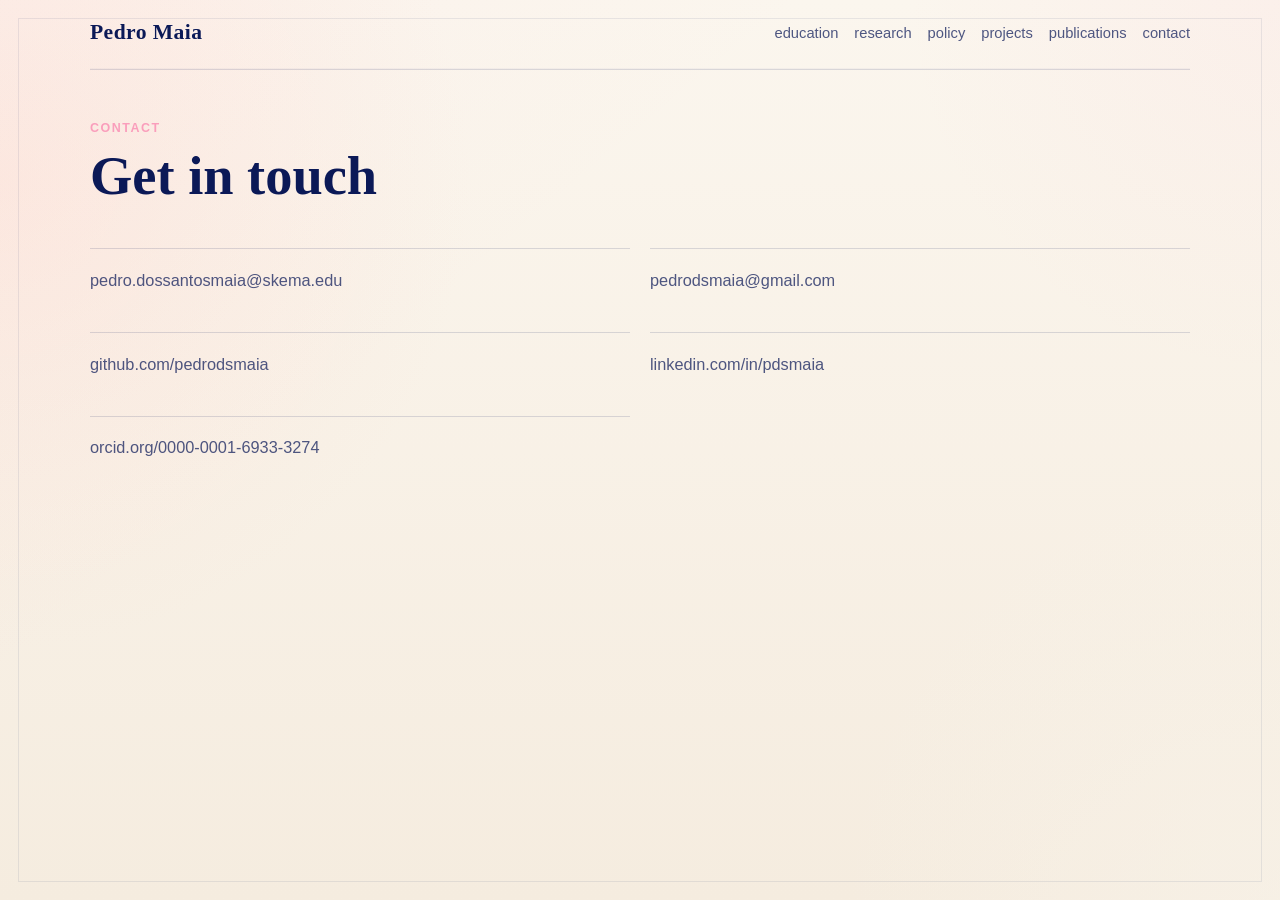
==== contact.html @ 03cf0b7a "Split website into homepage and separate section pages" ====
<!DOCTYPE html>
<html lang="en">
  <head>
    <meta charset="UTF-8" />
    <meta name="viewport" content="width=device-width, initial-scale=1.0" />
    <title>Contact | Pedro Maia</title>
    <meta name="description" content="Contact links for Pedro Maia." />
    <link rel="stylesheet" href="styles.css" />
  </head>
  <body>
    <div class="site-frame">
      <header class="site-header">
        <a class="site-name" href="index.html">Pedro Maia</a>
        <nav class="site-nav" aria-label="Main navigation">
          <a href="education.html">education</a>
          <a href="research.html">research</a>
          <a href="policy.html">policy</a>
          <a href="projects.html">projects</a>
          <a href="publications.html">publications</a>
          <a href="contact.html">contact</a>
        </nav>
      </header>

      <main>
        <section class="contact-section page-section">
          <div class="section-heading">
            <p class="section-kicker">Contact</p>
            <h2>Get in touch</h2>
          </div>

          <div class="contact-grid">
            <a class="contact-link" href="mailto:pedro.dossantosmaia@skema.edu"><span>pedro.dossantosmaia@skema.edu</span></a>
            <a class="contact-link" href="mailto:pedrodsmaia@gmail.com"><span>pedrodsmaia@gmail.com</span></a>
            <a class="contact-link" href="https://github.com/pedrodsmaia"><span>github.com/pedrodsmaia</span></a>
            <a class="contact-link" href="https://www.linkedin.com/in/pdsmaia/"><span>linkedin.com/in/pdsmaia</span></a>
            <a class="contact-link" href="https://orcid.org/0000-0001-6933-3274"><span>orcid.org/0000-0001-6933-3274</span></a>
          </div>
        </section>
      </main>
    </div>
  </body>
</html>
---- styles.css ----
:root {
  --paper: #fbf6ee;
  --paper-deep: #f5ecdf;
  --surface: rgba(255, 255, 255, 0.58);
  --surface-strong: rgba(248, 243, 234, 0.96);
  --text: #0b1957;
  --muted: rgba(11, 25, 87, 0.72);
  --line: rgba(11, 25, 87, 0.14);
  --accent: #fa9ebc;
  --accent-soft: rgba(250, 158, 188, 0.16);
  --accent-faint: rgba(250, 158, 188, 0.08);
  --max-width: 1100px;
  --shadow: 0 20px 48px rgba(24, 28, 52, 0.08);
}

* {
  box-sizing: border-box;
}

html {
  scroll-behavior: smooth;
}

body {
  margin: 0;
  min-height: 100vh;
  color: var(--text);
  font-family: "Manrope", sans-serif;
  background:
    linear-gradient(140deg, rgba(250, 158, 188, 0.05), transparent 35%),
    radial-gradient(circle at top right, rgba(250, 158, 188, 0.07), transparent 24%),
    radial-gradient(circle at left 20%, rgba(255, 219, 209, 0.4), transparent 32%),
    radial-gradient(circle at bottom right, rgba(248, 243, 234, 0.55), transparent 28%),
    linear-gradient(180deg, var(--paper) 0%, var(--paper-deep) 100%);
}

body::before {
  content: "";
  position: fixed;
  inset: 18px;
  border: 1px solid rgba(11, 25, 87, 0.08);
  pointer-events: none;
}

a {
  color: inherit;
}

.site-frame {
  width: min(calc(100% - 2rem), var(--max-width));
  margin: 0 auto;
  padding: 1.25rem 0 4rem;
}

.site-header {
  display: flex;
  justify-content: space-between;
  align-items: center;
  gap: 1rem;
  padding-bottom: 1.5rem;
  border-bottom: 1px solid var(--line);
  box-shadow: inset 0 -1px 0 rgba(11, 25, 87, 0.03);
}

.site-name,
.site-nav a {
  text-decoration: none;
}

.site-name,
h1,
h2,
h3 {
  font-family: "Cormorant Garamond", serif;
}

.site-name {
  font-size: 1.35rem;
  font-weight: 600;
  letter-spacing: 0.02em;
  color: var(--text);
}

.site-nav {
  display: flex;
  flex-wrap: wrap;
  gap: 1rem;
}

.site-nav a {
  color: var(--muted);
  font-size: 0.92rem;
  transition: color 160ms ease;
}

.site-nav a:hover,
.site-nav a:focus-visible {
  color: var(--accent);
}

.hero {
  max-width: 780px;
  padding: 3.2rem 0 3rem;
}

.section-kicker {
  margin: 0 0 0.9rem;
  color: var(--accent);
  letter-spacing: 0.12em;
  text-transform: uppercase;
  font-size: 0.78rem;
  font-weight: 700;
}

h1,
h2,
h3,
p {
  margin-top: 0;
}

h1 {
  margin-bottom: 1.35rem;
  font-size: clamp(2.1rem, 5vw, 3.5rem);
  line-height: 1;
  font-weight: 600;
}

h1 span {
  display: block;
  font-style: italic;
  color: var(--accent);
}

.lead,
.home-intro,
.intro-card p,
.area-item p,
.timeline-content p,
.hero-note p,
.contact-grid a,
.detail-list,
.link-list {
  color: var(--muted);
  line-height: 1.7;
  font-size: 1.02rem;
}

.home-intro p {
  margin-bottom: 0.35rem;
}

.home-intro a {
  color: var(--text);
  text-decoration-thickness: 1px;
  text-underline-offset: 0.16em;
}

.home-intro a:hover,
.home-intro a:focus-visible {
  color: var(--accent);
}

.timeline-item {
  background: var(--surface);
  border: 1px solid var(--line);
  box-shadow: var(--shadow);
}

.hero-note {
  align-self: end;
  padding: 0;
  justify-self: end;
}

.profile-figure {
  margin: 0;
}

.profile-image {
  display: block;
  width: min(100%, 220px);
  aspect-ratio: 4 / 5;
  object-fit: cover;
  object-position: center top;
  border-radius: 8px;
  border: 1px solid rgba(11, 25, 87, 0.12);
  box-shadow: 0 18px 40px rgba(24, 28, 52, 0.12);
  background: var(--surface-strong);
}

.note-label {
  margin-bottom: 0.75rem;
  font-size: 0.82rem;
  letter-spacing: 0.1em;
  text-transform: uppercase;
  color: var(--accent);
  font-weight: 700;
}

.intro-grid,
.contact-grid {
  display: grid;
  grid-template-columns: repeat(2, minmax(0, 1fr));
  gap: 1.25rem;
}

.intro-card {
  padding: 1.75rem;
}

.intro-card h2,
.section-heading h2 {
  font-size: clamp(2rem, 5vw, 3.4rem);
  line-height: 0.98;
  font-weight: 600;
}

.areas-section,
.timeline-section,
.contact-section {
  padding-top: 4.5rem;
}

.page-section {
  padding-top: 3.2rem;
}

.section-heading {
  max-width: 740px;
  margin-bottom: 1.8rem;
}

.areas-list {
  border-top: 1px solid var(--line);
}

.area-item {
  display: grid;
  grid-template-columns: 90px 1fr;
  gap: 1.2rem;
  padding: 1.3rem 0;
  border-bottom: 1px solid var(--line);
}

.area-number {
  color: var(--accent);
  font-size: 0.9rem;
  letter-spacing: 0.08em;
}

.area-item h3,
.timeline-content h3 {
  margin-bottom: 0.5rem;
  font-size: 1.8rem;
  font-weight: 600;
}

.detail-list,
.link-list {
  margin: 0.9rem 0 0;
  padding-left: 1.1rem;
}

.detail-list li,
.link-list li {
  margin-bottom: 0.5rem;
}

.link-list a {
  text-decoration-thickness: 1px;
  text-underline-offset: 0.16em;
  color: var(--text);
}

.link-list a:hover,
.link-list a:focus-visible {
  color: var(--accent);
}

.timeline {
  position: relative;
  display: grid;
  gap: 1rem;
}

.timeline::before {
  content: "";
  position: absolute;
  top: 0;
  bottom: 0;
  left: 104px;
  width: 1px;
  background: var(--line);
}

.timeline-item {
  position: relative;
  display: grid;
  grid-template-columns: 80px 1fr;
  gap: 2rem;
  padding: 1.4rem 1.4rem 1.4rem 0;
  background: transparent;
  border: 0;
  box-shadow: none;
}

.timeline-item::before {
  content: "";
  position: absolute;
  left: 97px;
  top: 1.7rem;
  width: 14px;
  height: 14px;
  border-radius: 50%;
  background: var(--surface-strong);
  border: 2px solid var(--accent);
}

.timeline-date {
  padding-top: 0.3rem;
  color: var(--accent);
  font-size: 0.82rem;
  text-transform: uppercase;
  letter-spacing: 0.08em;
}

.timeline-content {
  padding-left: 2rem;
}

.contact-grid a {
  padding: 1.1rem 0;
  border-top: 1px solid var(--line);
  text-decoration: none;
  transition: color 160ms ease, border-color 160ms ease;
}

.contact-grid a:hover,
.contact-grid a:focus-visible {
  color: var(--accent);
  border-color: rgba(250, 158, 188, 0.34);
}

.contact-link {
  display: flex;
  align-items: center;
  gap: 0.8rem;
}

.contact-icon {
  display: inline-flex;
  align-items: center;
  justify-content: center;
  width: 0.92rem;
  height: 0.92rem;
  flex: 0 0 0.92rem;
  color: rgba(11, 25, 87, 0.34);
  transition: color 160ms ease, opacity 160ms ease;
  opacity: 0.72;
}

.contact-icon svg {
  width: 100%;
  height: 100%;
  fill: currentColor;
}

.contact-link:hover .contact-icon,
.contact-link:focus-visible .contact-icon {
  color: rgba(250, 158, 188, 0.68);
  opacity: 0.9;
}

.reveal {
  opacity: 0;
  transform: translateY(20px);
  transition: opacity 650ms ease, transform 650ms ease;
}

.reveal.is-visible {
  opacity: 1;
  transform: translateY(0);
}

@media (max-width: 900px) {
  .hero,
  .intro-grid,
  .contact-grid {
    grid-template-columns: 1fr;
  }

  .profile-image {
    width: min(100%, 170px);
  }

  .timeline::before {
    left: 22px;
  }

  .timeline-item {
    grid-template-columns: 1fr;
    padding-left: 0;
  }

  .timeline-item::before {
    left: 15px;
  }

  .timeline-content {
    padding-left: 2.8rem;
  }
}

@media (max-width: 640px) {
  body::before {
    inset: 10px;
  }

  .site-frame {
    width: min(calc(100% - 1.1rem), var(--max-width));
  }

  .site-header {
    flex-direction: column;
    align-items: flex-start;
  }

  .site-nav {
    gap: 0.8rem;
  }

  .hero {
    padding-top: 3rem;
  }

  .area-item {
    grid-template-columns: 1fr;
    gap: 0.4rem;
  }
}
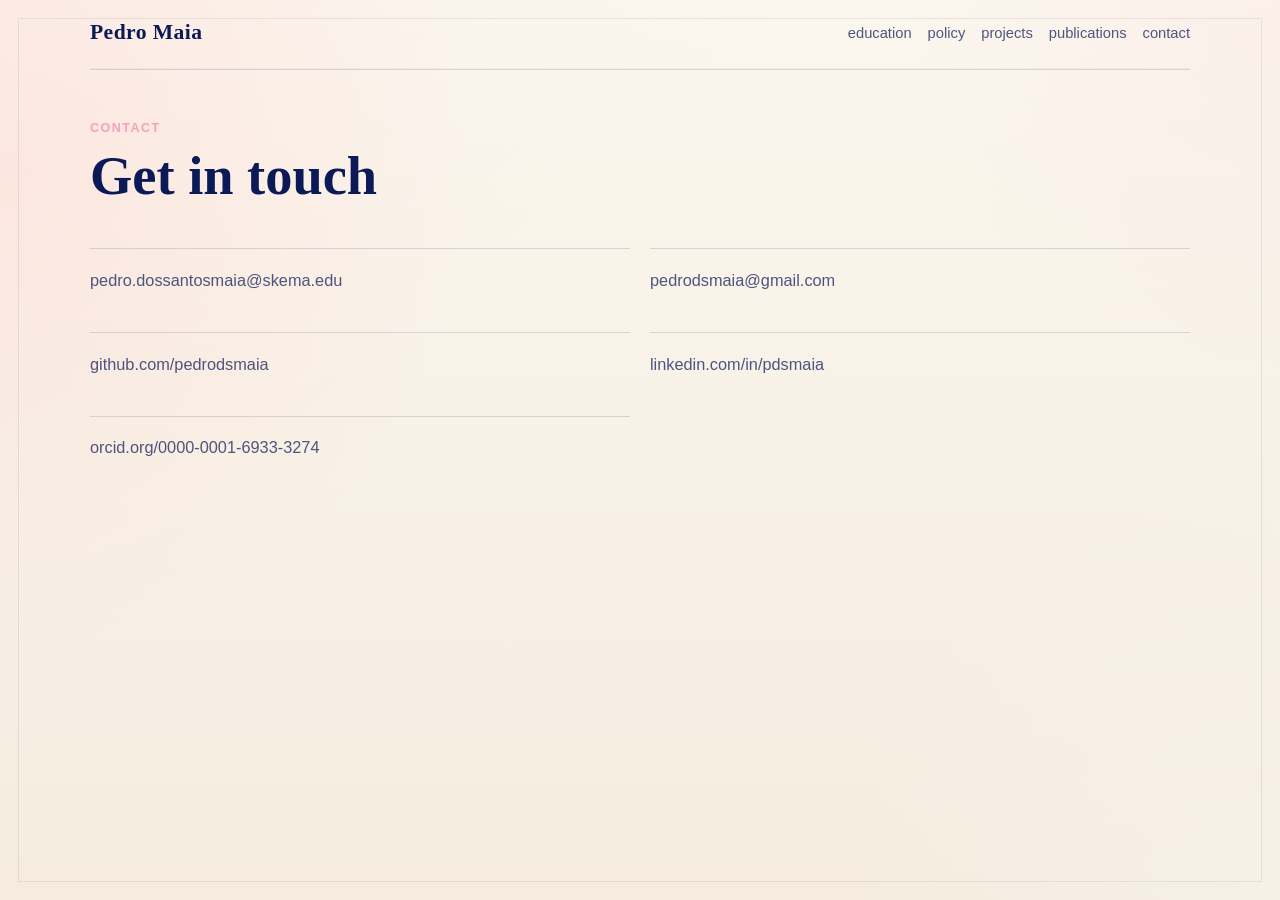
==== commit f8213215: "Remove research tab from navigation" ====
--- a/contact.html
+++ b/contact.html
@@ -13,7 +13,6 @@
         <a class="site-name" href="index.html">Pedro Maia</a>
         <nav class="site-nav" aria-label="Main navigation">
           <a href="education.html">education</a>
-          <a href="research.html">research</a>
           <a href="policy.html">policy</a>
           <a href="projects.html">projects</a>
           <a href="publications.html">publications</a>
--- a/styles.css
+++ b/styles.css
@@ -99,8 +99,19 @@
 }
 
 .hero {
-  max-width: 780px;
   padding: 3.2rem 0 3rem;
+}
+
+.hero-copy {
+  max-width: 640px;
+}
+
+.home-image {
+  display: block;
+  width: 100%;
+  max-height: 42vh;
+  object-fit: cover;
+  border: 1px solid var(--line);
 }
 
 .section-kicker {
@@ -147,7 +158,10 @@
 }
 
 .home-intro p {
+  margin-top: 0.7rem;
   margin-bottom: 0.35rem;
+  font-size: 0.78rem;
+  line-height: 1.55;
 }
 
 .home-intro a {
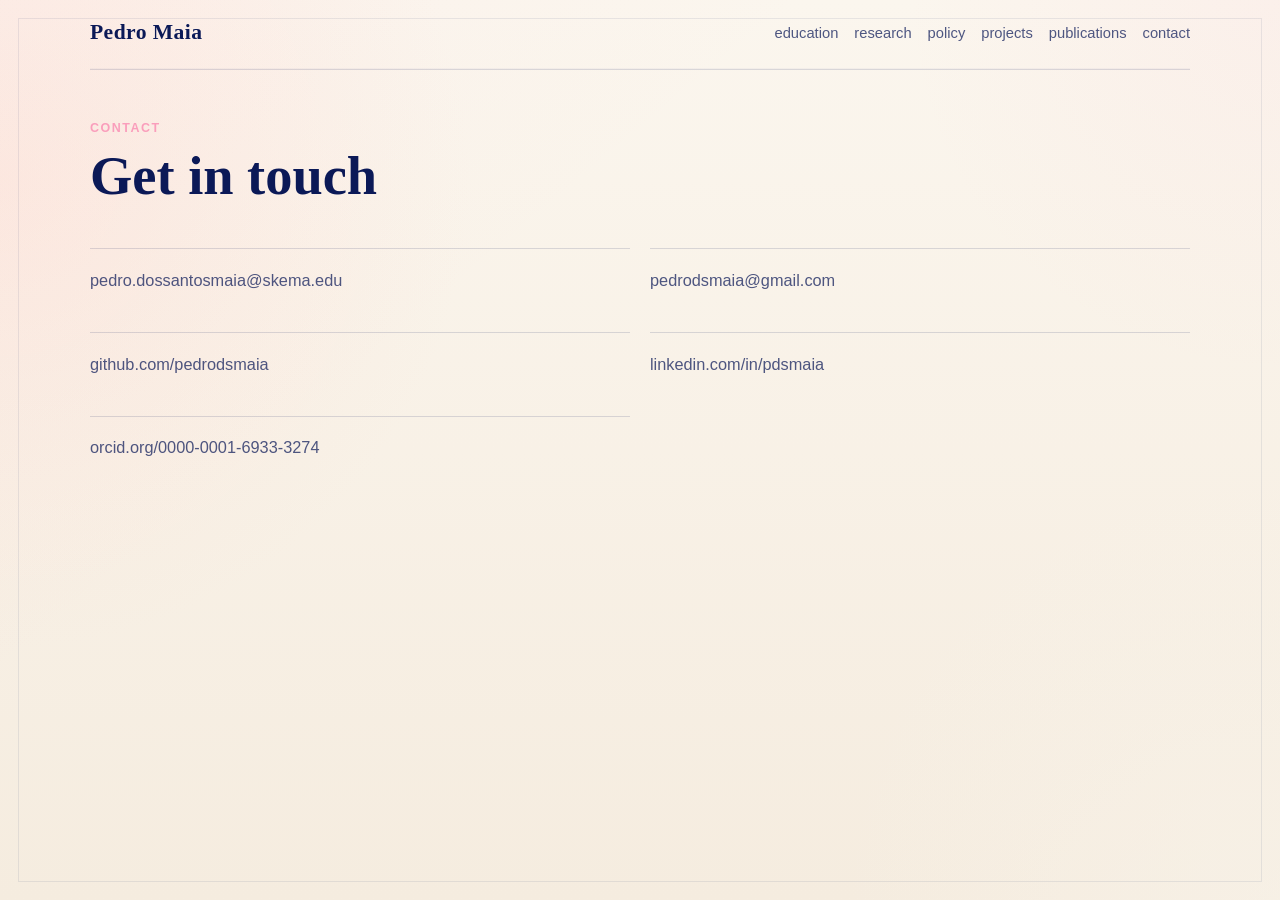
==== commit 99d7b4d0: "Restore research tab" ====
--- a/contact.html
+++ b/contact.html
@@ -13,6 +13,7 @@
         <a class="site-name" href="index.html">Pedro Maia</a>
         <nav class="site-nav" aria-label="Main navigation">
           <a href="education.html">education</a>
+          <a href="research.html">research</a>
           <a href="policy.html">policy</a>
           <a href="projects.html">projects</a>
           <a href="publications.html">publications</a>
--- a/styles.css
+++ b/styles.css
@@ -108,10 +108,13 @@
 
 .home-image {
   display: block;
-  width: 100%;
-  max-height: 42vh;
-  object-fit: cover;
+  width: min(100%, 520px);
+  height: auto;
+  object-fit: contain;
   border: 1px solid var(--line);
+  transform: rotate(90deg);
+  transform-origin: center;
+  margin: 5rem auto 4rem;
 }
 
 .section-kicker {
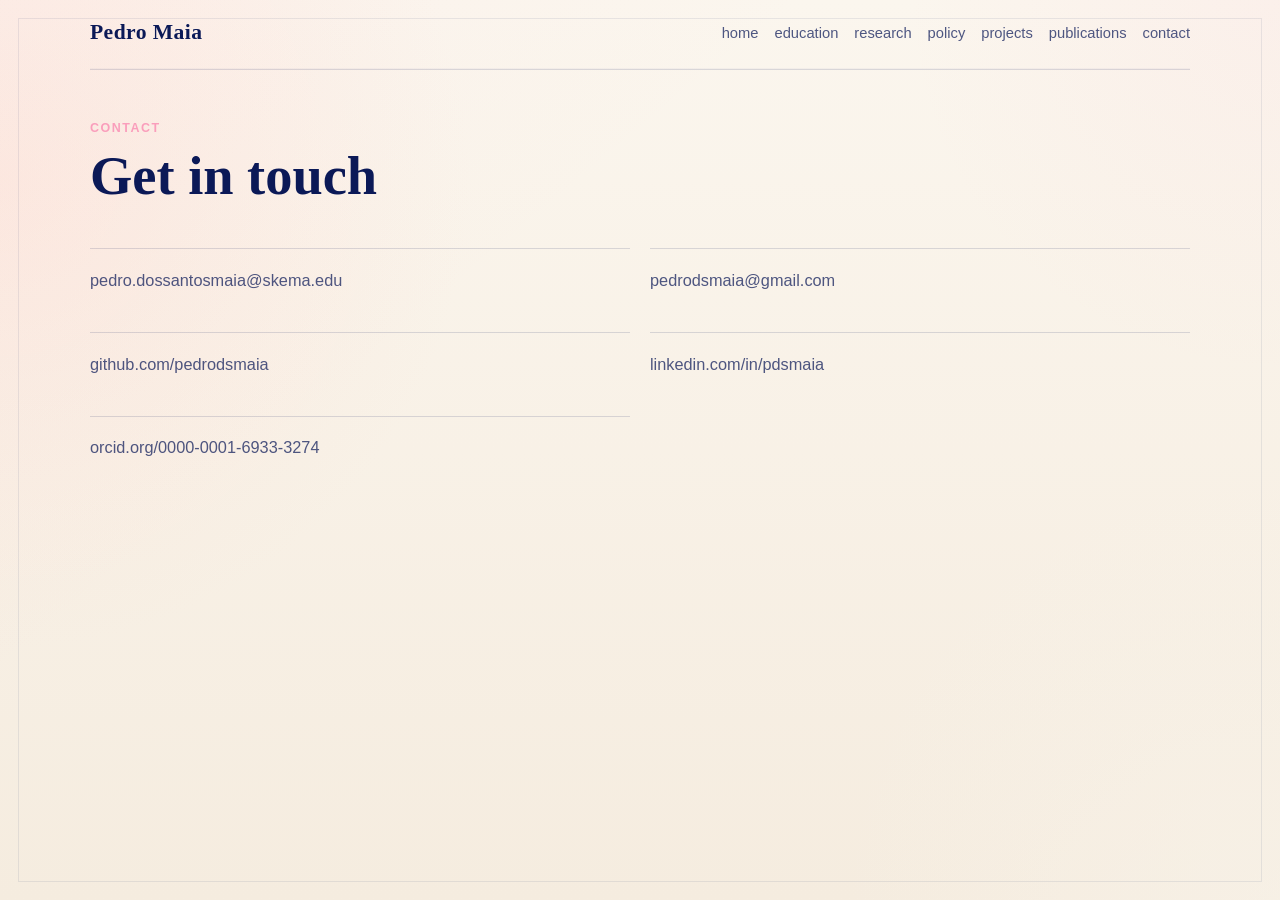
==== commit 35f540c7: "Add home tab and increase homepage caption text" ====
--- a/contact.html
+++ b/contact.html
@@ -12,6 +12,7 @@
       <header class="site-header">
         <a class="site-name" href="index.html">Pedro Maia</a>
         <nav class="site-nav" aria-label="Main navigation">
+          <a href="index.html">home</a>
           <a href="education.html">education</a>
           <a href="research.html">research</a>
           <a href="policy.html">policy</a>
--- a/styles.css
+++ b/styles.css
@@ -99,22 +99,25 @@
 }
 
 .hero {
+  display: flex;
+  justify-content: center;
   padding: 3.2rem 0 3rem;
 }
 
 .hero-copy {
-  max-width: 640px;
+  max-width: 720px;
+  width: 100%;
+  margin: 0 auto;
+  text-align: center;
 }
 
 .home-image {
   display: block;
-  width: min(100%, 520px);
+  width: min(100%, 600px);
   height: auto;
   object-fit: contain;
   border: 1px solid var(--line);
-  transform: rotate(90deg);
-  transform-origin: center;
-  margin: 5rem auto 4rem;
+  margin: 0 auto 1.8rem;
 }
 
 .section-kicker {
@@ -161,9 +164,9 @@
 }
 
 .home-intro p {
-  margin-top: 0.7rem;
+  margin-top: 0;
   margin-bottom: 0.35rem;
-  font-size: 0.78rem;
+  font-size: 0.8125rem;
   line-height: 1.55;
 }
 
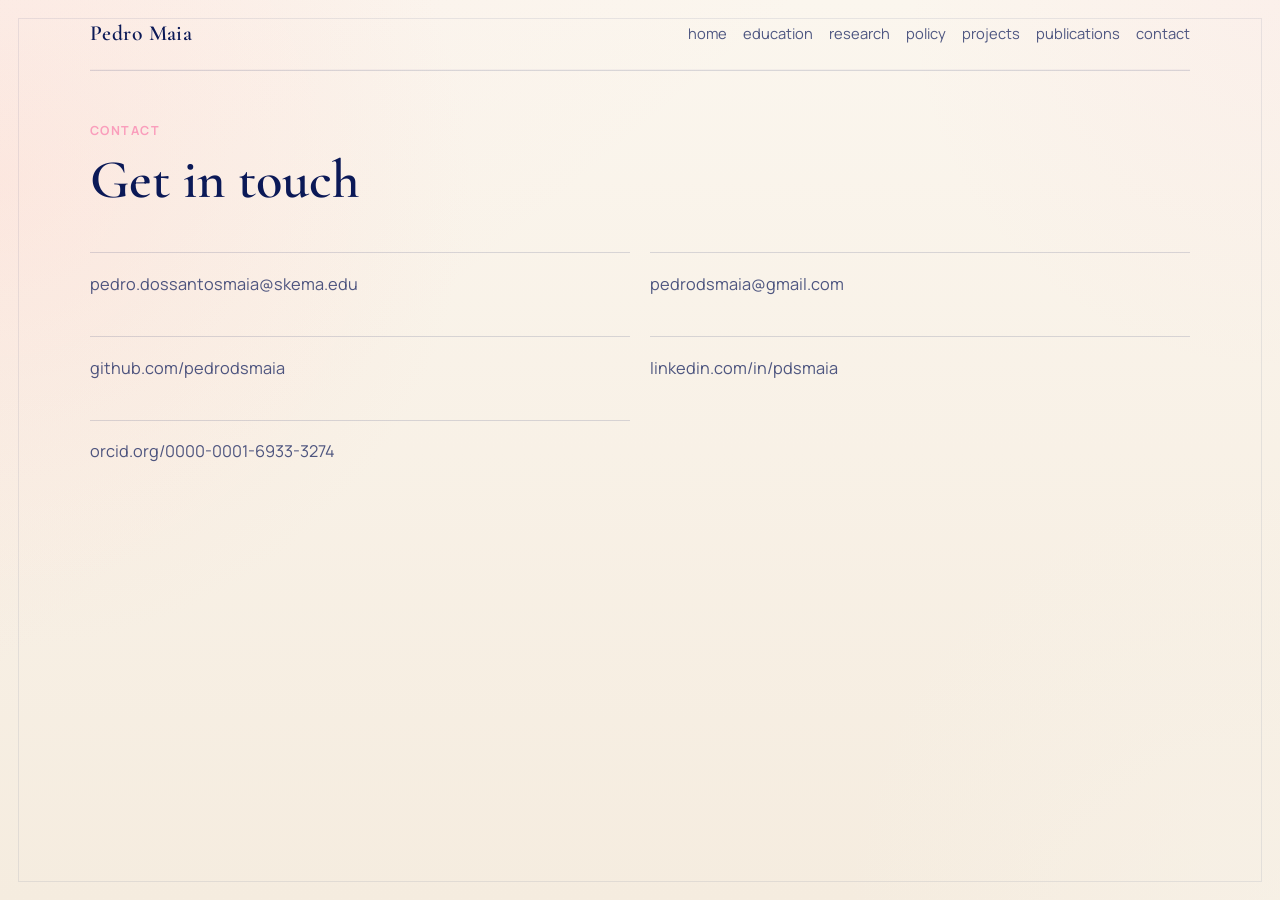
==== commit 2943fc1d: "Fix page fonts and enlarge homepage caption" ====
--- a/contact.html
+++ b/contact.html
@@ -5,6 +5,12 @@
     <meta name="viewport" content="width=device-width, initial-scale=1.0" />
     <title>Contact | Pedro Maia</title>
     <meta name="description" content="Contact links for Pedro Maia." />
+    <link rel="preconnect" href="https://fonts.googleapis.com" />
+    <link rel="preconnect" href="https://fonts.gstatic.com" crossorigin />
+    <link
+      href="https://fonts.googleapis.com/css2?family=Cormorant+Garamond:wght@400;500;600;700&family=Manrope:wght@400;500;600;700&display=swap"
+      rel="stylesheet"
+    />
     <link rel="stylesheet" href="styles.css" />
   </head>
   <body>
--- a/styles.css
+++ b/styles.css
@@ -166,7 +166,7 @@
 .home-intro p {
   margin-top: 0;
   margin-bottom: 0.35rem;
-  font-size: 0.8125rem;
+  font-size: 0.9rem;
   line-height: 1.55;
 }
 
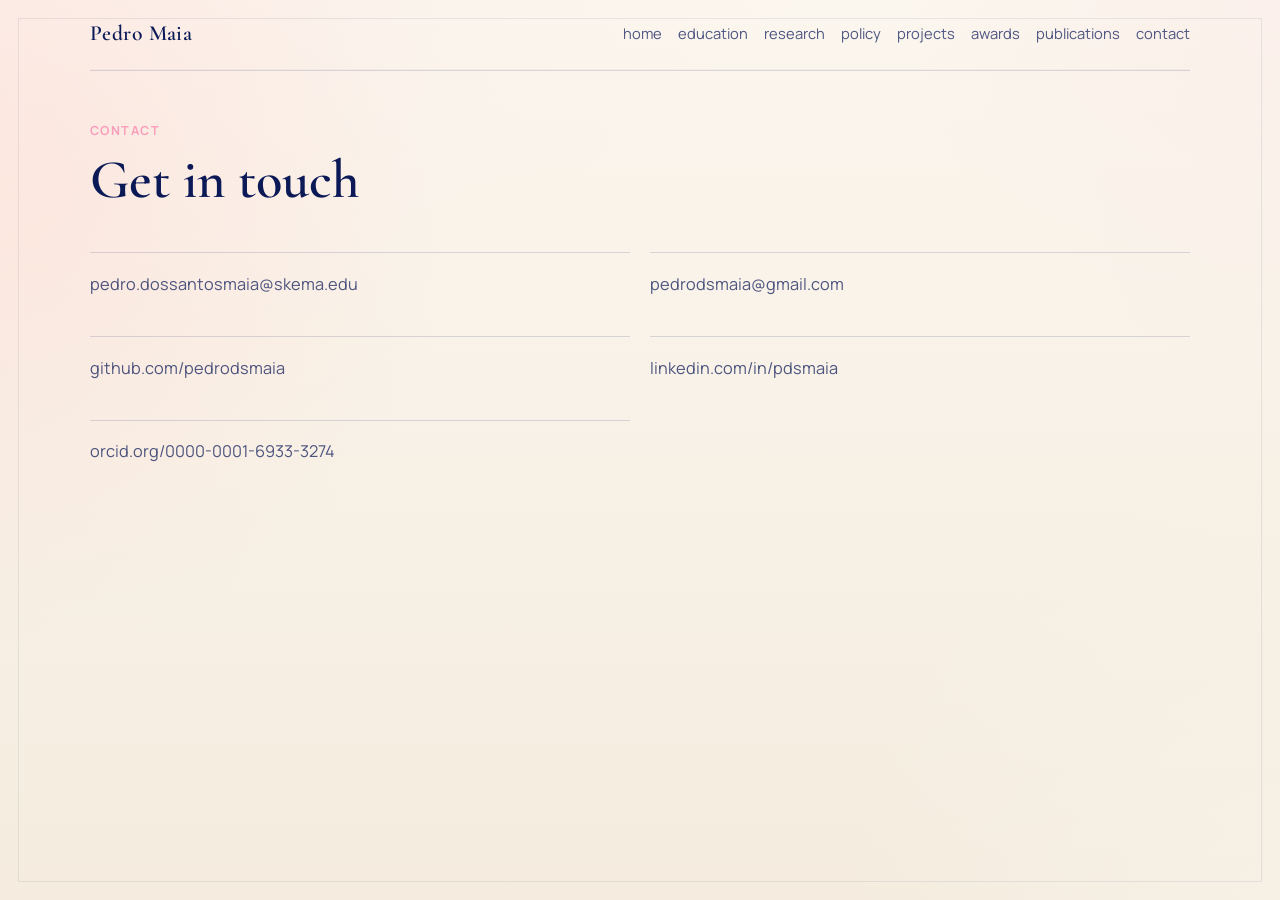
==== commit 06881f10: "Add awards section" ====
--- a/contact.html
+++ b/contact.html
@@ -23,6 +23,7 @@
           <a href="research.html">research</a>
           <a href="policy.html">policy</a>
           <a href="projects.html">projects</a>
+          <a href="awards.html">awards</a>
           <a href="publications.html">publications</a>
           <a href="contact.html">contact</a>
         </nav>
--- a/styles.css
+++ b/styles.css
@@ -166,7 +166,7 @@
 .home-intro p {
   margin-top: 0;
   margin-bottom: 0.35rem;
-  font-size: 0.9rem;
+  font-size: 1.0625rem;
   line-height: 1.55;
 }
 
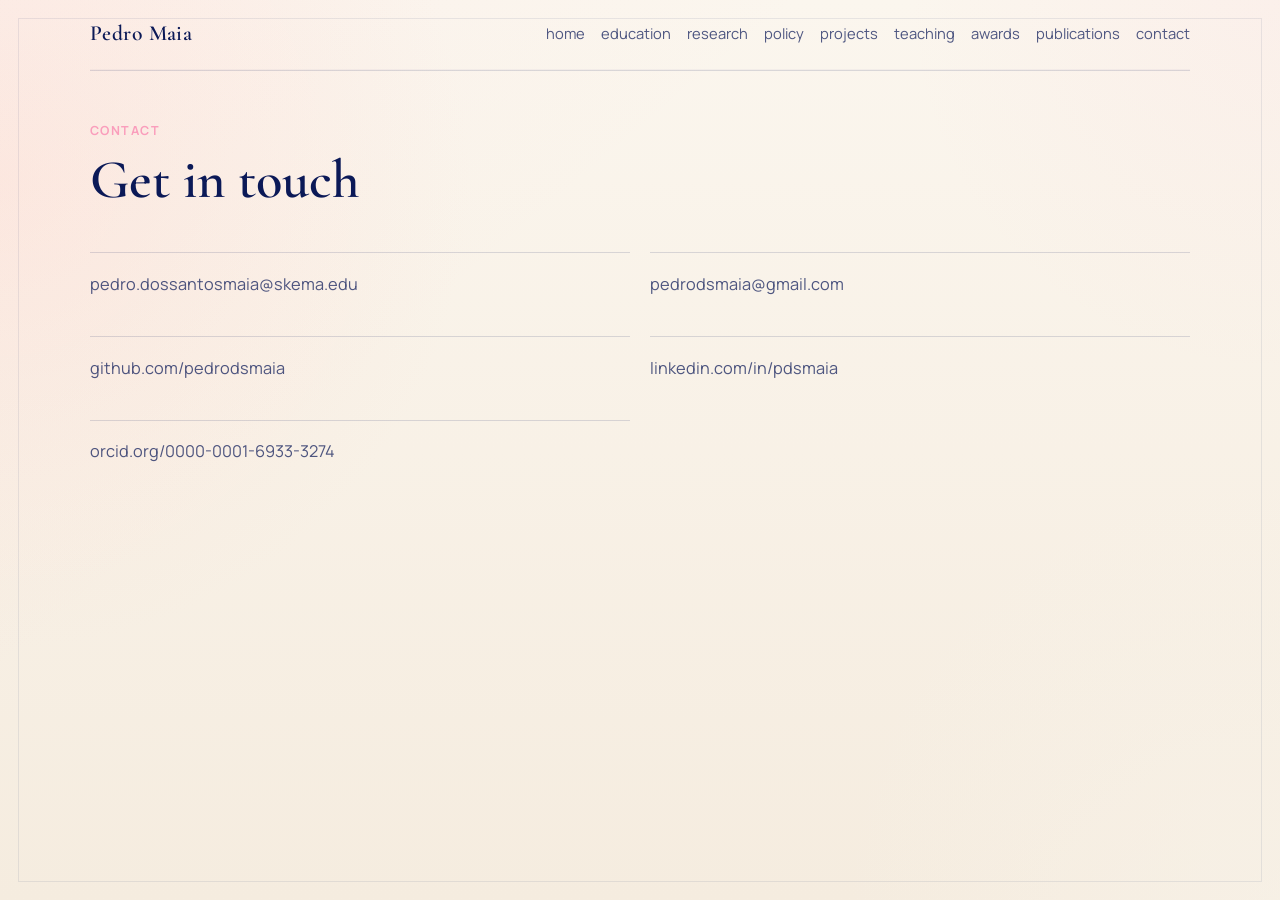
==== commit 6427bc7f: "Add teaching section" ====
--- a/contact.html
+++ b/contact.html
@@ -23,6 +23,7 @@
           <a href="research.html">research</a>
           <a href="policy.html">policy</a>
           <a href="projects.html">projects</a>
+          <a href="teaching.html">teaching</a>
           <a href="awards.html">awards</a>
           <a href="publications.html">publications</a>
           <a href="contact.html">contact</a>
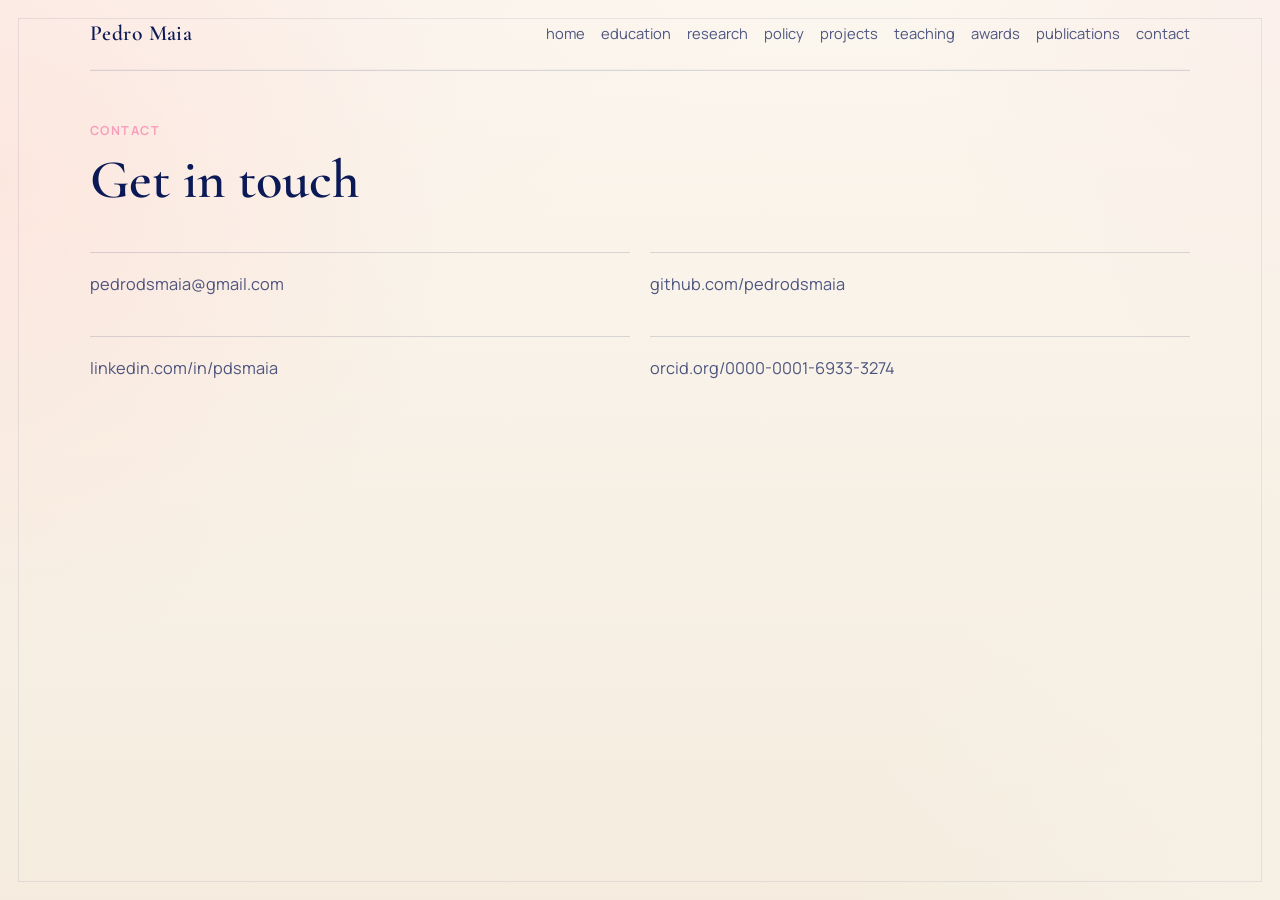
==== commit 495dfa0f: "Update site: ESPOL role, new GSQ paper, teaching, Echo Audit, homepage image - Move SKEMA postdoc to" ====
--- a/contact.html
+++ b/contact.html
@@ -38,7 +38,6 @@
           </div>
 
           <div class="contact-grid">
-            <a class="contact-link" href="mailto:pedro.dossantosmaia@skema.edu"><span>pedro.dossantosmaia@skema.edu</span></a>
             <a class="contact-link" href="mailto:pedrodsmaia@gmail.com"><span>pedrodsmaia@gmail.com</span></a>
             <a class="contact-link" href="https://github.com/pedrodsmaia"><span>github.com/pedrodsmaia</span></a>
             <a class="contact-link" href="https://www.linkedin.com/in/pdsmaia/"><span>linkedin.com/in/pdsmaia</span></a>
--- a/styles.css
+++ b/styles.css
@@ -117,7 +117,27 @@
   height: auto;
   object-fit: contain;
   border: 1px solid var(--line);
+  margin: 0 auto;
+}
+
+.home-figure {
+  width: min(100%, 600px);
   margin: 0 auto 1.8rem;
+}
+
+.home-figure .home-image {
+  width: 100%;
+}
+
+.image-credit {
+  margin-top: 0.5rem;
+  color: var(--muted);
+  font-size: 0.75rem;
+  line-height: 1.4;
+}
+
+.image-credit a {
+  color: inherit;
 }
 
 .section-kicker {
